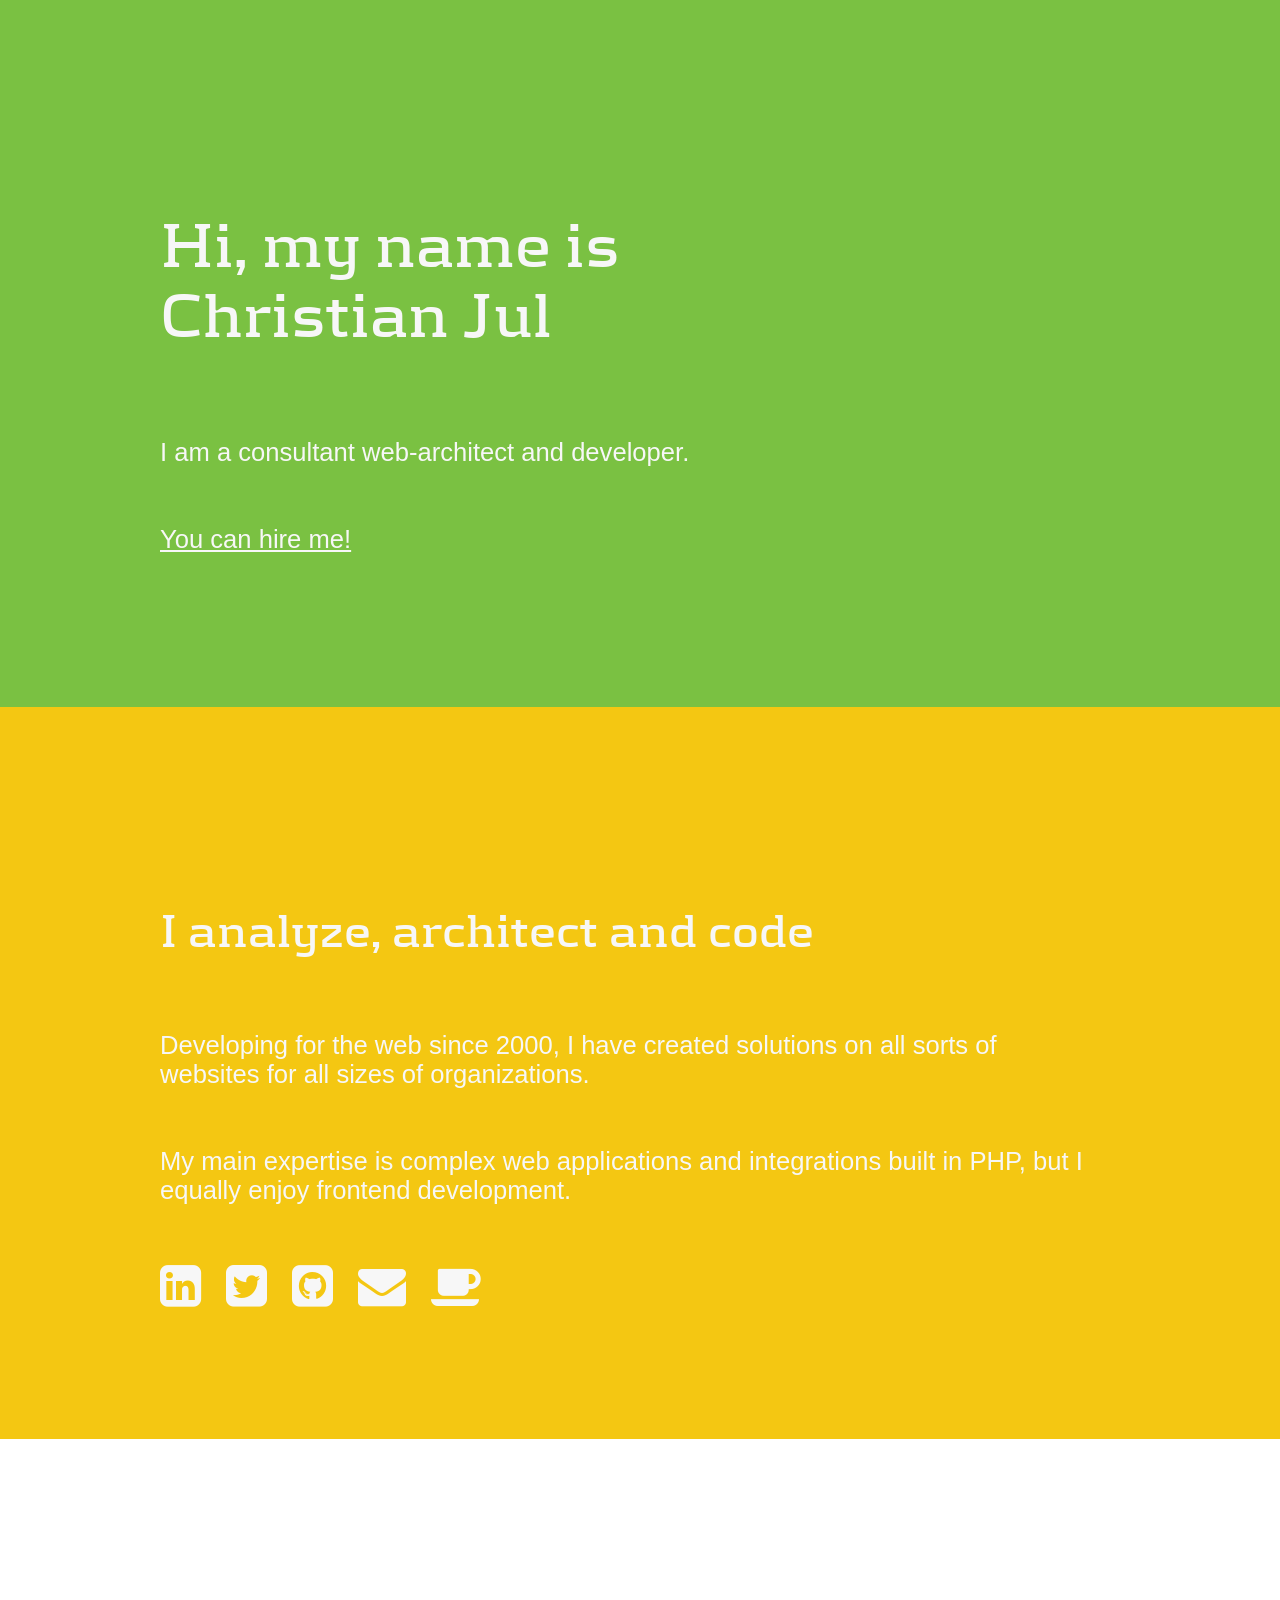
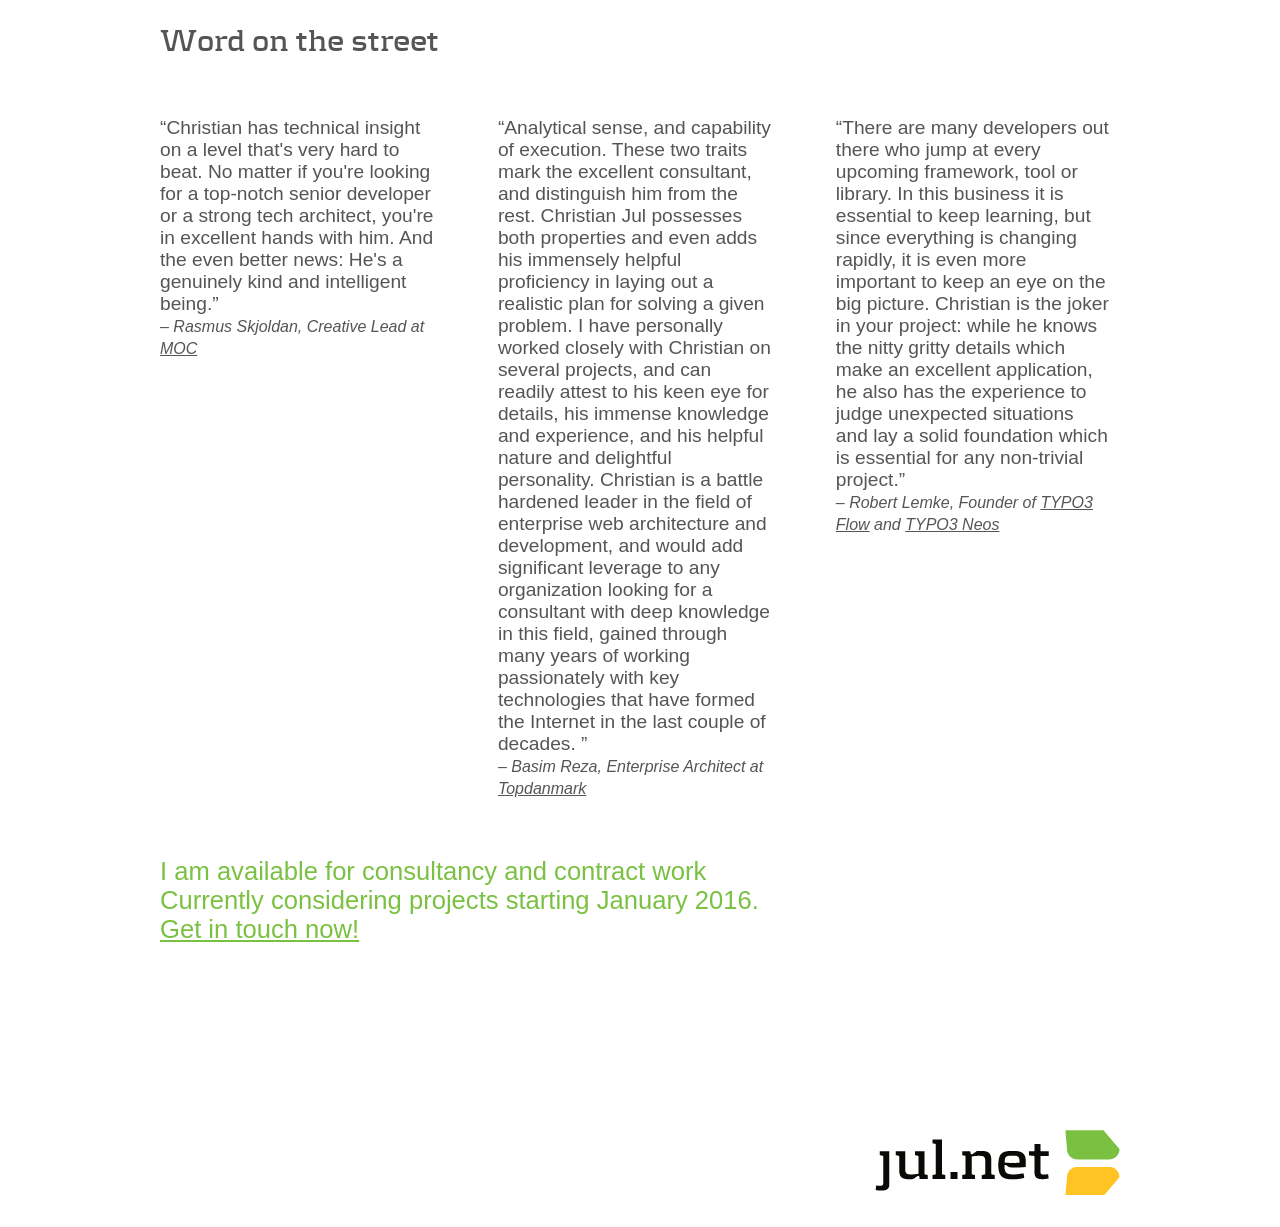
==== index.html @ 6432494c "Change availability date" ====
<!DOCTYPE html>
<html>

    <head>
        <meta charset="utf-8">
        <meta http-equiv="X-UA-Compatible" content="IE=edge,chrome=1">
        <title>Christian Jul – Consultant Web Architect and Developer</title>
        <meta name="description" content="…">
        <meta name="viewport" content="width=device-width, initial-scale=1.0 user-scalable=1">
        <link href="//maxcdn.bootstrapcdn.com/font-awesome/4.1.0/css/font-awesome.min.css" rel="stylesheet">
        <link rel="stylesheet" href="main.css">
        <meta property="og:type" content="website" />
        <meta property="og:title" content="jul.net" />
        <meta property="og:description" content="Christian Jul – Consultant Web Architect and Developer" />
        <meta property="og:image" content="http://jul.net/julnet_logo_square.png" />
        <meta property="og:url" content="http://jul.net/" />
    </head>
    <body>
<section class="intro">
    <h1>Hi, my name is<br />Christian Jul</h1>
    <p>I am a consultant web-architect and developer.</p>
        <p><a href="mailto:christian@jul.net?subject=Let's%20work%20together">You can hire me!</a></p>
        </section>
        <section class="description">
            <h2>I analyze, architect and code</h2>
            <p>Developing for the web since 2000, I have created solutions on all sorts of websites for all sizes of organizations.</p>
            <p>My main expertise is complex web applications and integrations built in PHP, but I equally enjoy frontend development.</p>
            <div>
                <a href="https://www.linkedin.com/in/christianjul"><i class="fa fa-linkedin-square fa-2x"></i></a>
                <a href="https://twitter.com/christianjul"><i class="fa fa-twitter-square fa-2x"></i></a>
                <a href="https://github.com/christianjul"><i class="fa fa-github-square fa-2x"></i></a>
                <a href="mailto:christian@jul.net"><i class="fa fa-envelope fa-2x"></i></a>
                <a href="mailto:christian@jul.net?subject=Let's%20have%20a%20cup%20of%20coffee"><i class="fa fa-coffee fa-2x"></i></a>
            </div>
        </section>
        <section class="endorsements">
            <h2>Word on the street</h2>
            <blockquote>“Christian has technical insight on a level that's very hard to beat. No matter if you're looking for a top-notch senior developer or a strong tech architect, you're in excellent hands with him. And the even better news: He's a genuinely kind and intelligent being.”<br />
            <small>Rasmus Skjoldan, Creative Lead at <a href="http://moc.net">MOC</a></small></blockquote>
            <blockquote>“Analytical sense, and capability of execution. These two traits mark the excellent consultant, and distinguish him from the rest. Christian Jul possesses both properties and even adds his immensely helpful proficiency in laying out a realistic plan for solving a given problem. I have personally worked closely with Christian on several projects, and can readily attest to his keen eye for details, his immense knowledge and experience, and his helpful nature and delightful personality. Christian is a battle hardened leader in the field of enterprise web architecture and development, and would add significant leverage to any organization looking for a consultant with deep knowledge in this field, gained through many years of working passionately with key technologies that have formed the Internet in the last couple of decades. ”<br />
            <small>Basim Reza, Enterprise Architect at <a href="http://topdanmark.dk">Topdanmark</a></small></blockquote>
            <blockquote>“There are many developers out there who jump at every upcoming framework, tool or library. In this business it is essential to keep learning, but since everything is changing rapidly, it is even more important to keep an eye on the big picture. Christian is the joker in your project: while he knows the nitty gritty details which make an excellent application, he also has the experience to judge unexpected situations and lay a solid foundation which is essential for any non-trivial project.”<br />
            <small>Robert Lemke, Founder of <a href="http://flow.typo3.org">TYPO3 Flow</a> and <a href="http://neos.typo3.org">TYPO3 Neos</a></small></blockquote>
                                        <div class="clearfix"></div>
            <p>I am available for consultancy and contract work<br />
                Currently considering projects starting January 2016.<br />
                <a href="mailto:christian@jul.net?subject=Let's%20work%20together">Get in touch now!</a></p>
        </section>
        <footer>
            <a href="//jul.net"><img src="julnet_logo.png"></a>
        </footer>
    </body>
</html>
---- main.css ----
/* Generated by Font Squirrel (http://www.fontsquirrel.com) on September 30, 2012 05:35:18 PM America/New_York */
@font-face {
    font-family: 'KontrapunktBold';
    src: url('Kontrapunkt-Bold-webfont.eot');
    src: url('Kontrapunkt-Bold-webfont.eot?#iefix') format('embedded-opentype'),
         url('Kontrapunkt-Bold-webfont.woff') format('woff'),
         url('Kontrapunkt-Bold-webfont.ttf') format('truetype'),
         url('Kontrapunkt-Bold-webfont.svg#KontrapunktBold') format('svg');
    font-weight: normal;
    font-style: normal;

}

*, :before, :after {
    box-sizing: border-box;
}

body, html {
    height: 100%;
    font-size: 40%;
}

p {
    font-size: 2.5rem;
}

blockquote {
    font-size: 1.8rem;
}

@media (min-width: 425px) {
    body, html {
        font-size: 60%;
    }
    p {
        font-size: 1.6rem;
    }

    blockquote {
        font-size: 1.2rem;
    }

}

@media (min-width: 555px) {
    body, html {
        font-size: 80%;
    }
}

@media (min-width: 690px) {
    body, html {
        font-size: 100%;
    }
}

body {
    padding: 0;
    margin: 0;
    color: #f7f7f7;
    font-family: "Lucida Grande","Lucida Sans","Helvetica Neue",Helvetica,Arial,sans-serif;
    font-size: 2rem;
}

a {
    color: currentColor;
}

h1,h2,h3,h4,h5,h6 {
    font-family: 'KontrapunktBold', Arial;
}
section {
    width: 100%;
    min-height: 62.5%;
    padding: 10%;
}

section > * {
    padding: 2rem 2rem 0 2rem;
    max-width: 62.5rem;
}

h1 {
    font-size: 4rem;
}

h1 > small {
    font-size: 2.5rem;
}


.clearfix:before,
.clearfix:after {
  content: ".";
  display: block;
  height: 0;
  overflow: hidden;
}
.clearfix:after {
    clear: both;
}
.clearfix {
    zoom: 1; /* IE < 8 */
}

.fa {
    margin-right: 1rem;
}

.intro {
    background: #7ac142;
}

.fa-2x {
    font-size: 3rem;
}

.description {
    background: #f4c712;
}


.endorsements {
    font-size: 1.3rem;
    color: #555;
}

blockquote {
    margin: 0;
}

@media (min-width: 1165px) {
    blockquote {
        width: 33%;
        float:left; 
    }
}

blockquote small {
    font-style: italic;
}

blockquote small::before {
    content: "– "
}

.endorsements p {
    color: #7ac142;
}

footer img {
    position: absolute;
    right: 10%;
    padding: 2rem;
    max-width: 40%;
}
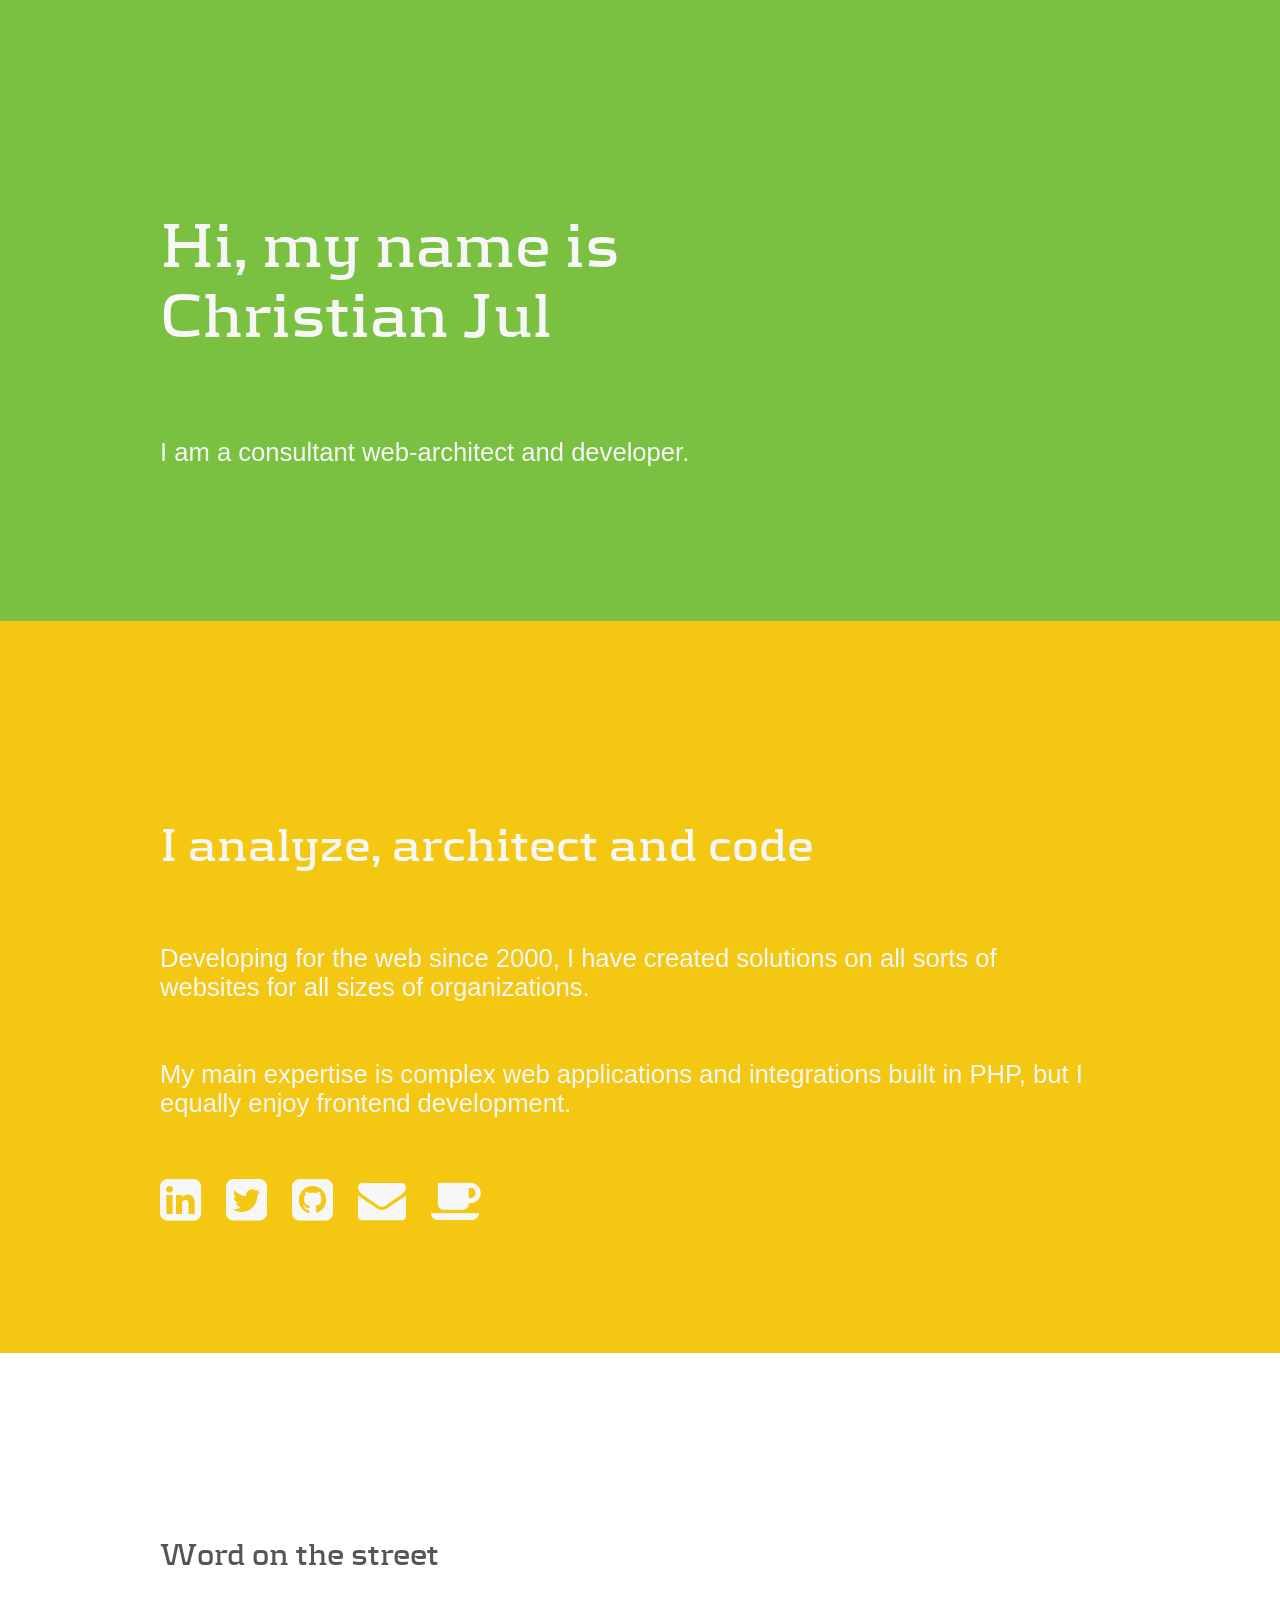
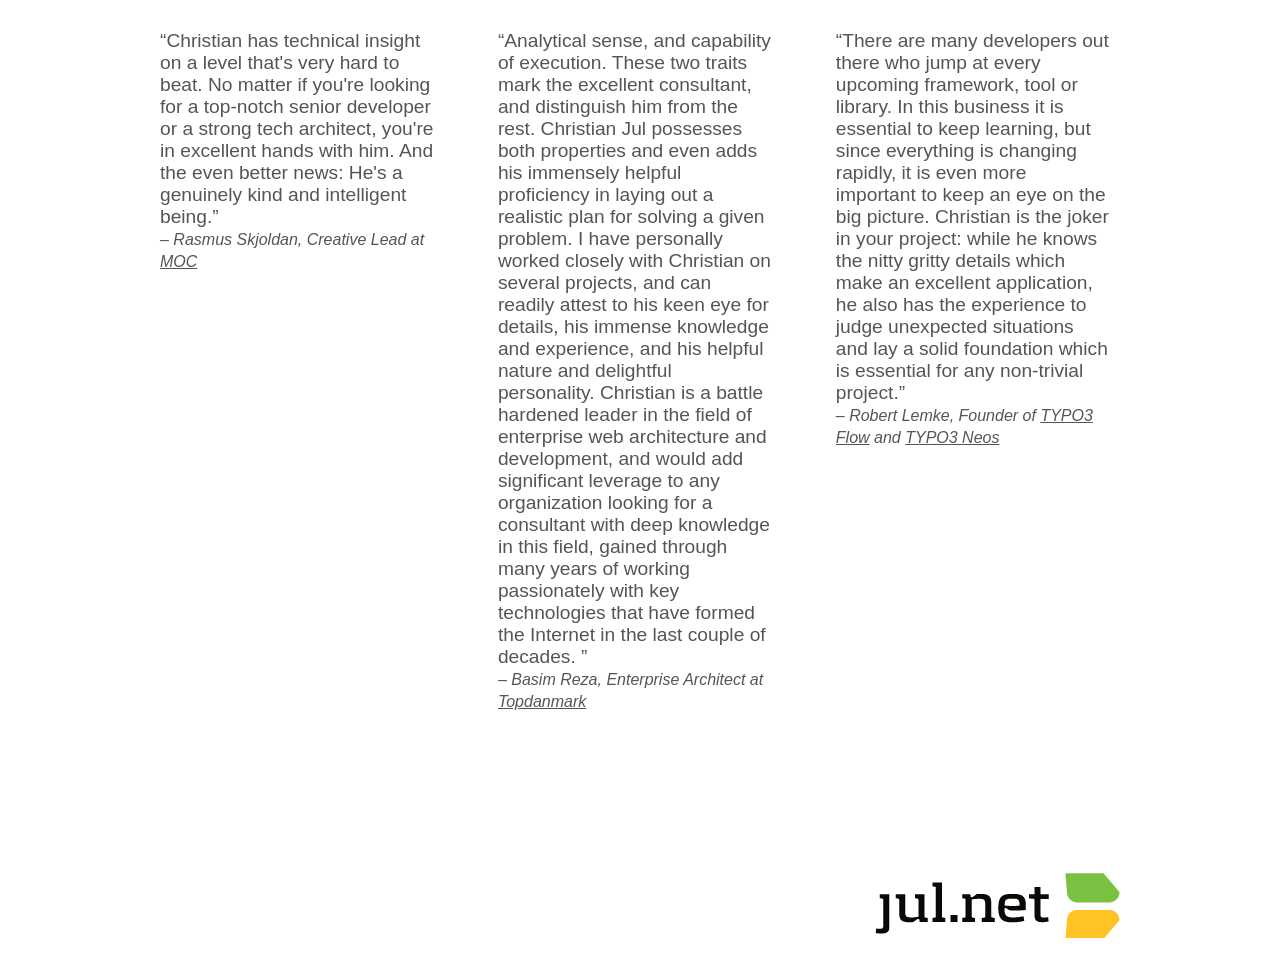
==== commit 91398eca: "Remove 'You can hire me' and availability info" ====
--- a/index.html
+++ b/index.html
@@ -19,7 +19,6 @@
 <section class="intro">
     <h1>Hi, my name is<br />Christian Jul</h1>
     <p>I am a consultant web-architect and developer.</p>
-        <p><a href="mailto:christian@jul.net?subject=Let's%20work%20together">You can hire me!</a></p>
         </section>
         <section class="description">
             <h2>I analyze, architect and code</h2>
@@ -42,9 +41,6 @@
             <blockquote>“There are many developers out there who jump at every upcoming framework, tool or library. In this business it is essential to keep learning, but since everything is changing rapidly, it is even more important to keep an eye on the big picture. Christian is the joker in your project: while he knows the nitty gritty details which make an excellent application, he also has the experience to judge unexpected situations and lay a solid foundation which is essential for any non-trivial project.”<br />
             <small>Robert Lemke, Founder of <a href="http://flow.typo3.org">TYPO3 Flow</a> and <a href="http://neos.typo3.org">TYPO3 Neos</a></small></blockquote>
                                         <div class="clearfix"></div>
-            <p>I am available for consultancy and contract work<br />
-                Currently considering projects starting January 2016.<br />
-                <a href="mailto:christian@jul.net?subject=Let's%20work%20together">Get in touch now!</a></p>
         </section>
         <footer>
             <a href="//jul.net"><img src="julnet_logo.png"></a>
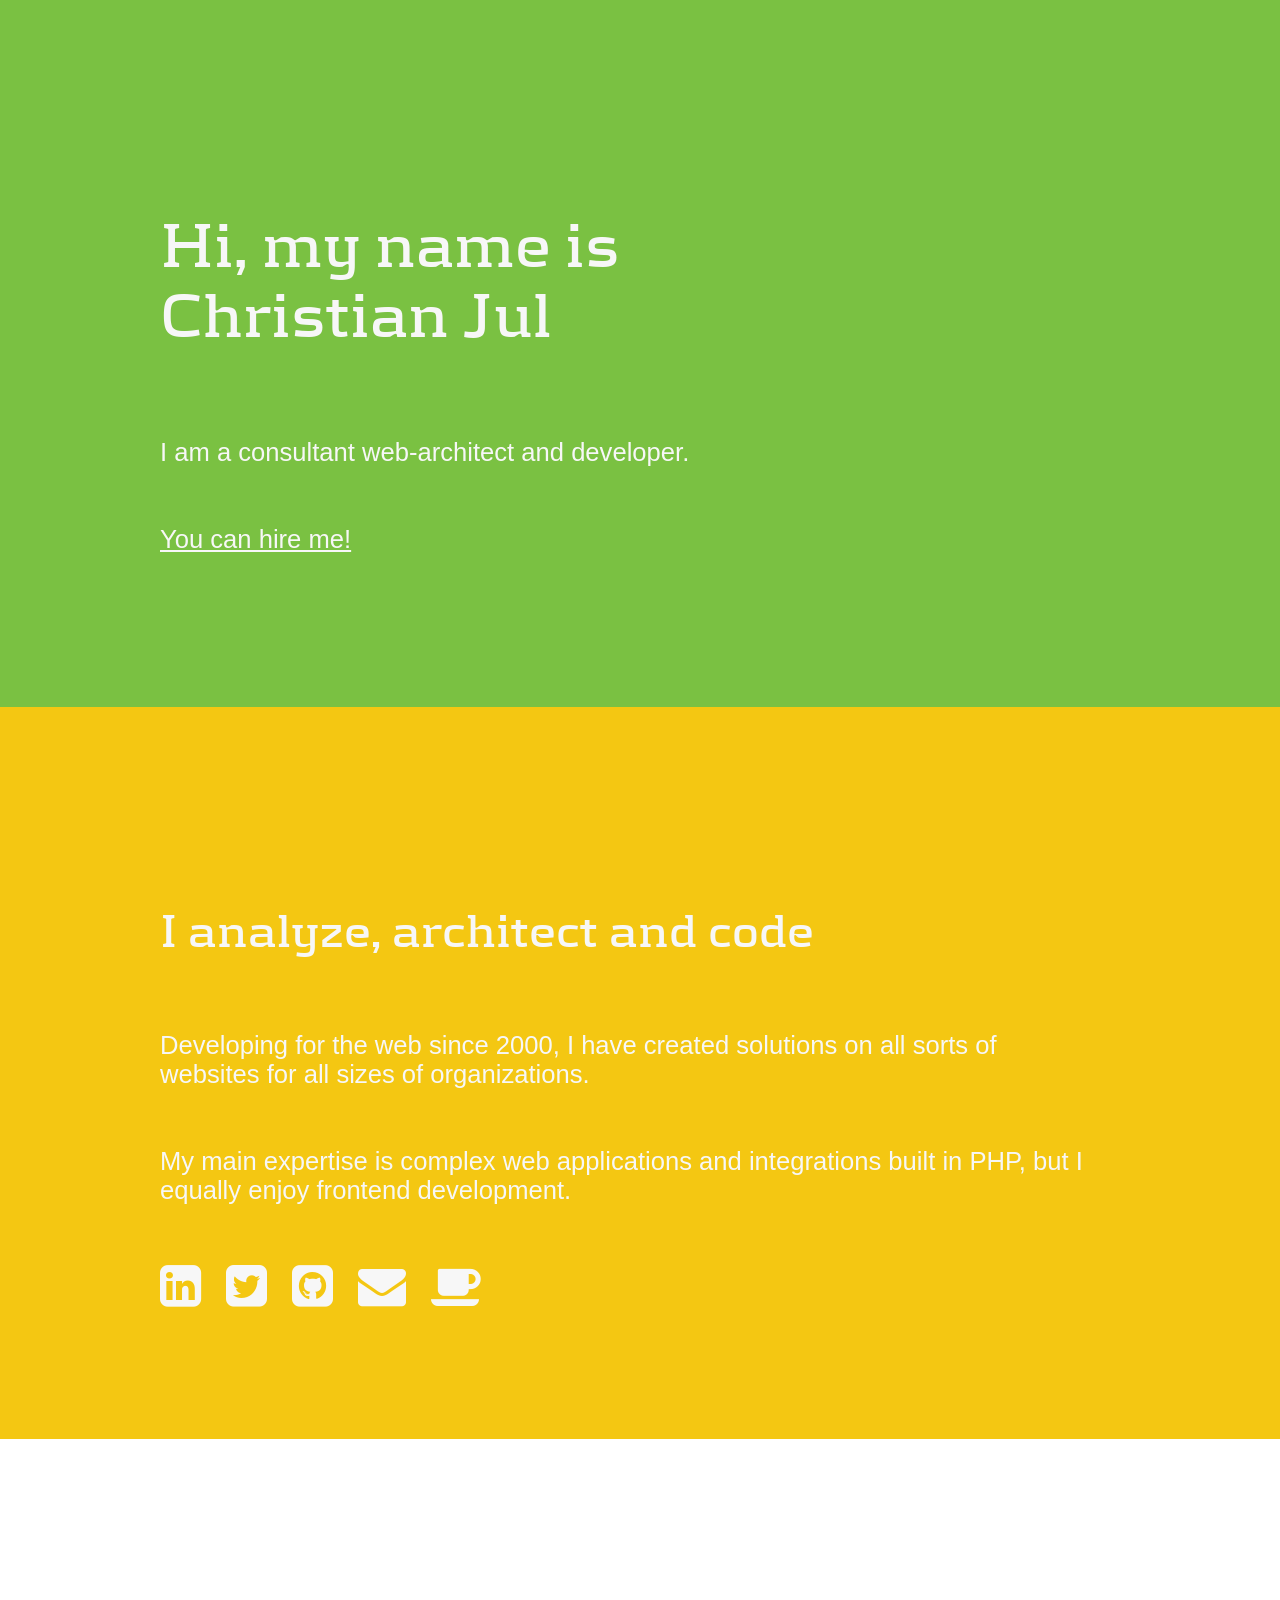
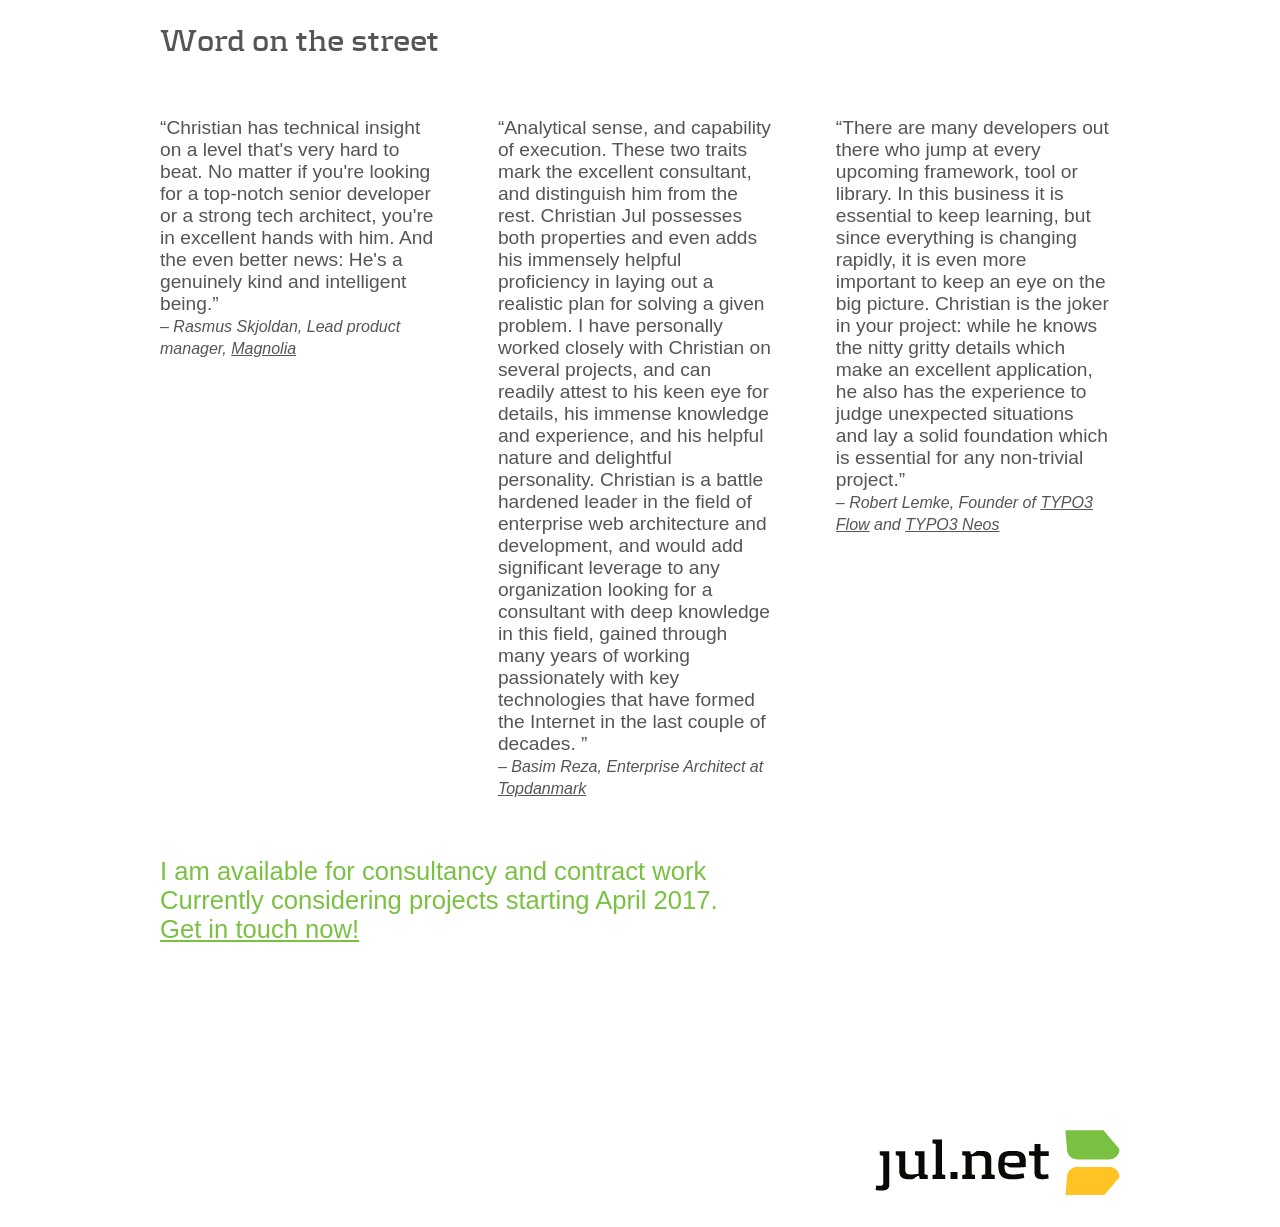
==== commit 1dc6adf5: "Update index.html" ====
--- a/index.html
+++ b/index.html
@@ -19,6 +19,7 @@
 <section class="intro">
     <h1>Hi, my name is<br />Christian Jul</h1>
     <p>I am a consultant web-architect and developer.</p>
+    <p><a href="mailto:christian@jul.net?subject=Let's%20work%20together">You can hire me!</a></p>
         </section>
         <section class="description">
             <h2>I analyze, architect and code</h2>
@@ -35,12 +36,15 @@
         <section class="endorsements">
             <h2>Word on the street</h2>
             <blockquote>“Christian has technical insight on a level that's very hard to beat. No matter if you're looking for a top-notch senior developer or a strong tech architect, you're in excellent hands with him. And the even better news: He's a genuinely kind and intelligent being.”<br />
-            <small>Rasmus Skjoldan, Creative Lead at <a href="http://moc.net">MOC</a></small></blockquote>
+            <small>Rasmus Skjoldan, Lead product manager, <a href="https://www.magnolia-cms.com/">Magnolia</a></small></blockquote>
             <blockquote>“Analytical sense, and capability of execution. These two traits mark the excellent consultant, and distinguish him from the rest. Christian Jul possesses both properties and even adds his immensely helpful proficiency in laying out a realistic plan for solving a given problem. I have personally worked closely with Christian on several projects, and can readily attest to his keen eye for details, his immense knowledge and experience, and his helpful nature and delightful personality. Christian is a battle hardened leader in the field of enterprise web architecture and development, and would add significant leverage to any organization looking for a consultant with deep knowledge in this field, gained through many years of working passionately with key technologies that have formed the Internet in the last couple of decades. ”<br />
             <small>Basim Reza, Enterprise Architect at <a href="http://topdanmark.dk">Topdanmark</a></small></blockquote>
             <blockquote>“There are many developers out there who jump at every upcoming framework, tool or library. In this business it is essential to keep learning, but since everything is changing rapidly, it is even more important to keep an eye on the big picture. Christian is the joker in your project: while he knows the nitty gritty details which make an excellent application, he also has the experience to judge unexpected situations and lay a solid foundation which is essential for any non-trivial project.”<br />
             <small>Robert Lemke, Founder of <a href="http://flow.typo3.org">TYPO3 Flow</a> and <a href="http://neos.typo3.org">TYPO3 Neos</a></small></blockquote>
                                         <div class="clearfix"></div>
+             <p>I am available for consultancy and contract work<br />
+                Currently considering projects starting April 2017.<br />
+                <a href="mailto:christian@jul.net?subject=Let's%20work%20together">Get in touch now!</a></p>
         </section>
         <footer>
             <a href="//jul.net"><img src="julnet_logo.png"></a>
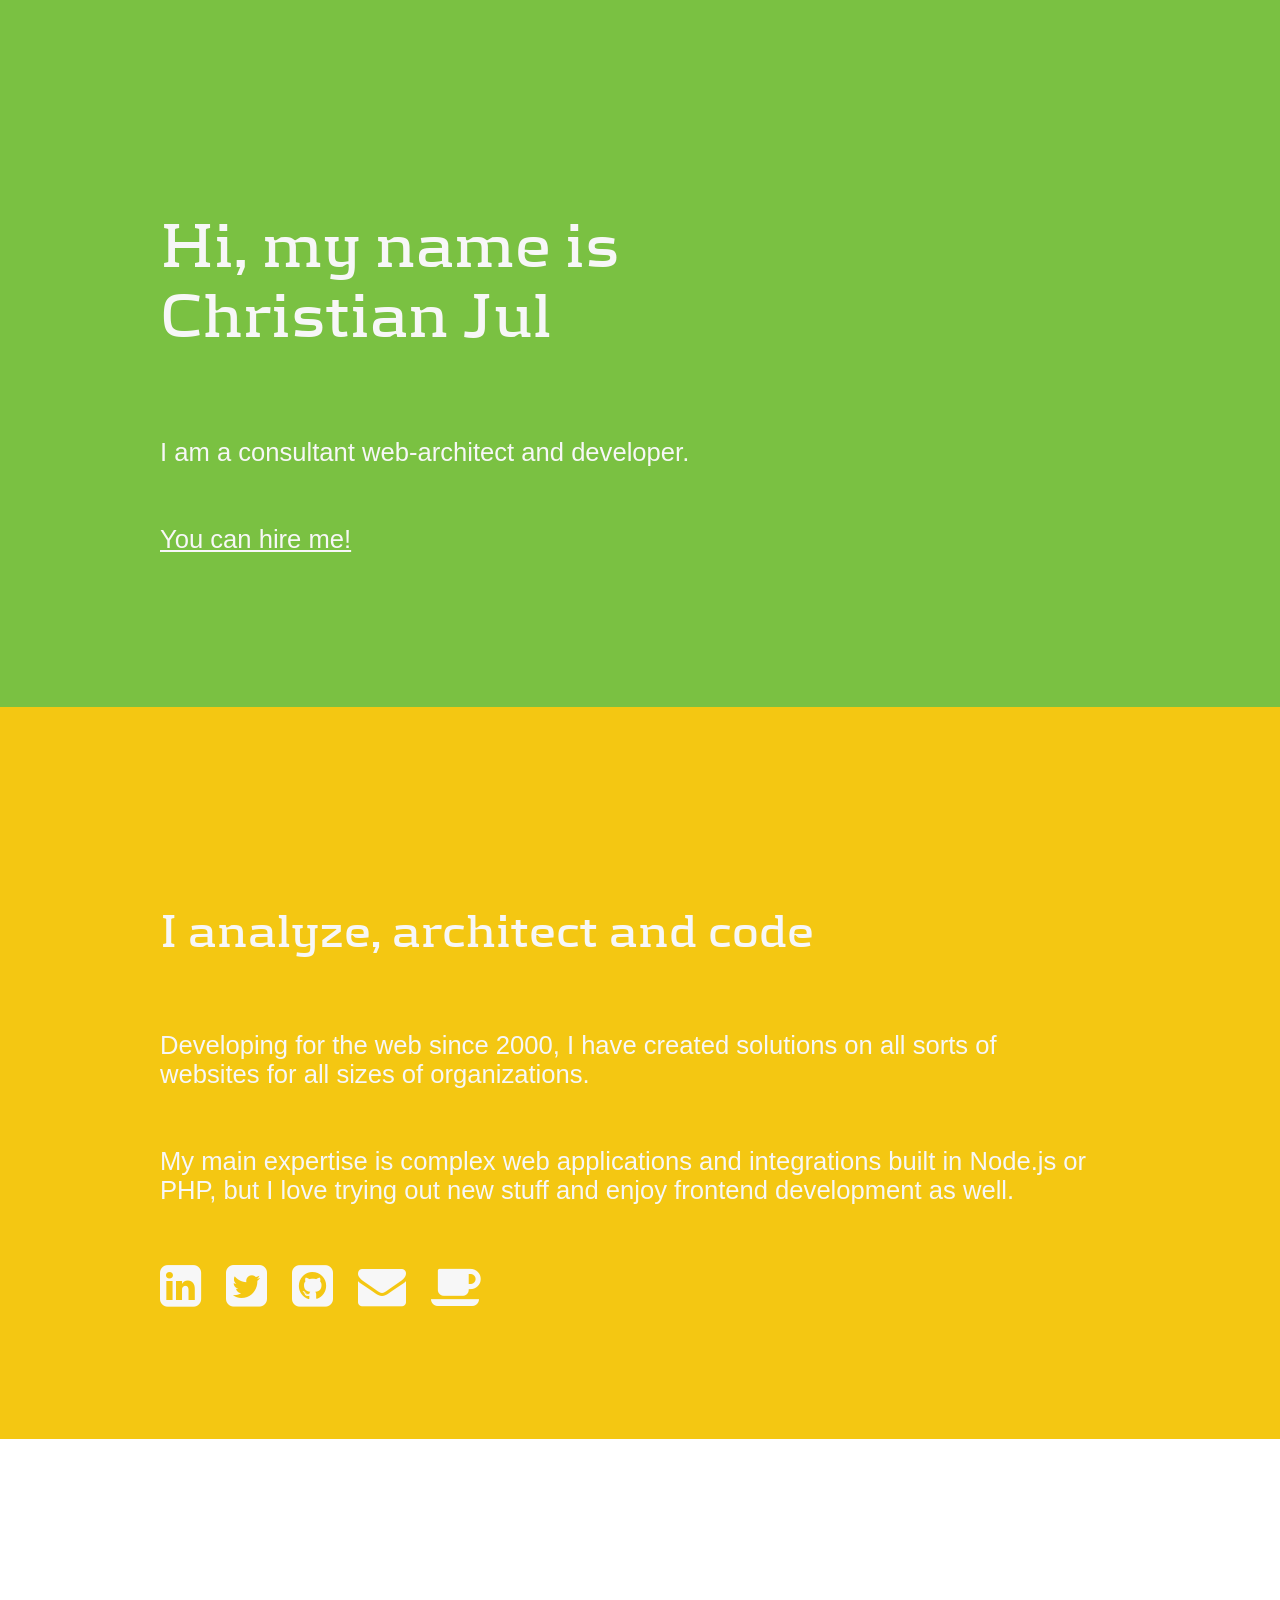
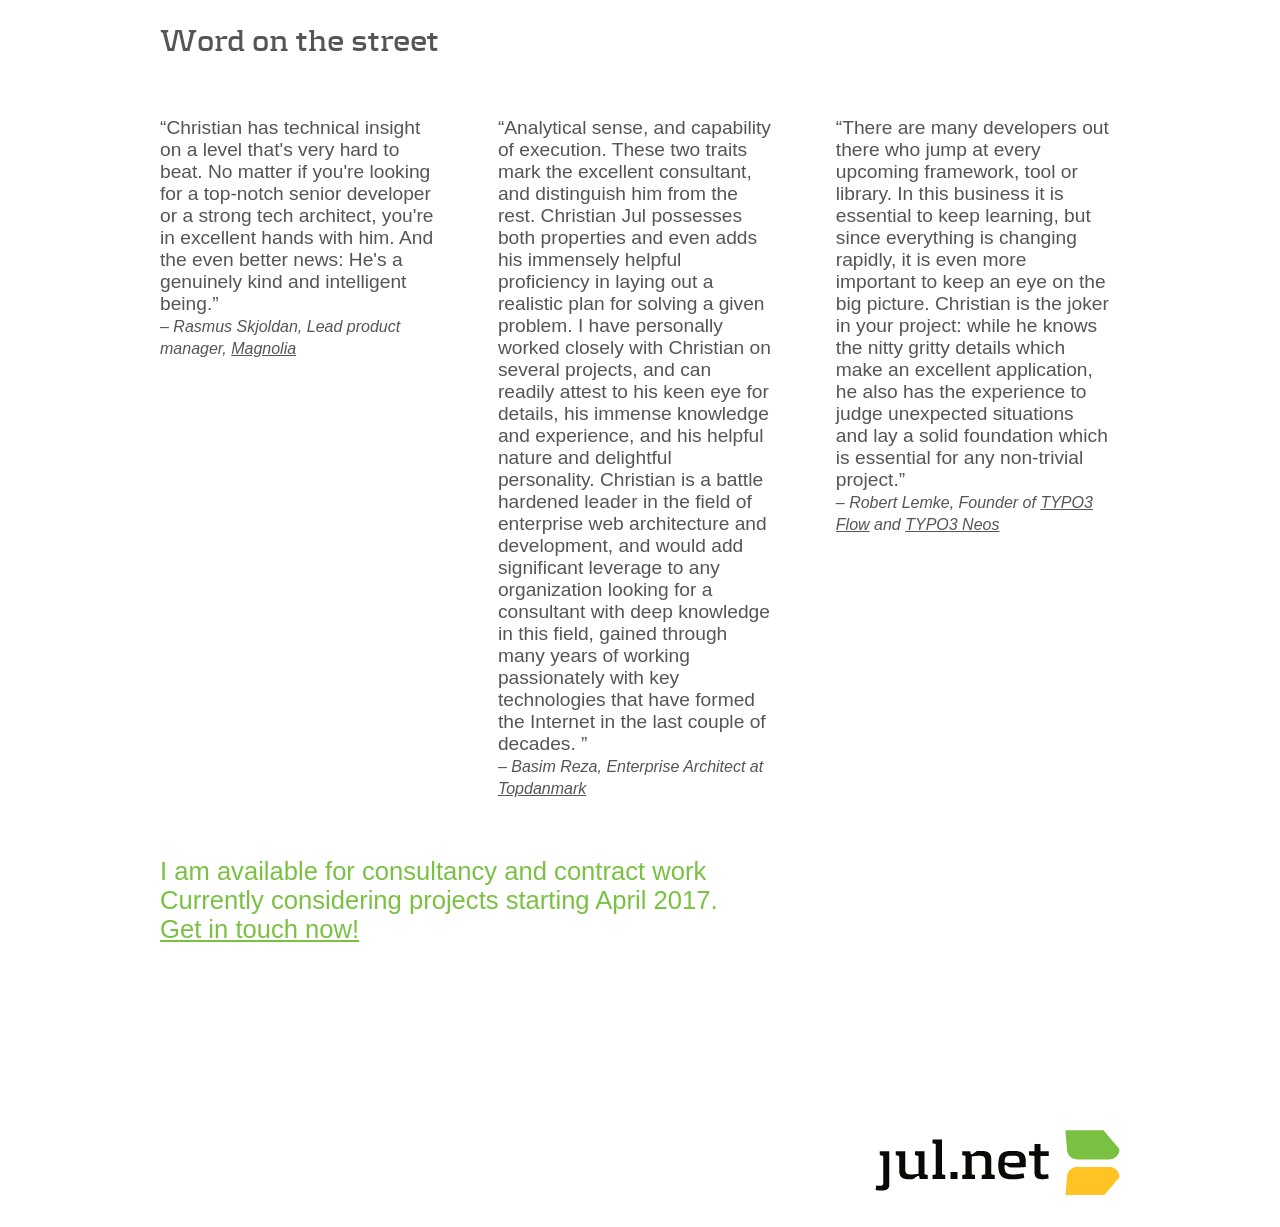
==== commit 634a3ef9: "Update index.html" ====
--- a/index.html
+++ b/index.html
@@ -24,7 +24,7 @@
         <section class="description">
             <h2>I analyze, architect and code</h2>
             <p>Developing for the web since 2000, I have created solutions on all sorts of websites for all sizes of organizations.</p>
-            <p>My main expertise is complex web applications and integrations built in PHP, but I equally enjoy frontend development.</p>
+            <p>My main expertise is complex web applications and integrations built in Node.js or PHP, but I love trying out new stuff and enjoy frontend development as well.</p>
             <div>
                 <a href="https://www.linkedin.com/in/christianjul"><i class="fa fa-linkedin-square fa-2x"></i></a>
                 <a href="https://twitter.com/christianjul"><i class="fa fa-twitter-square fa-2x"></i></a>
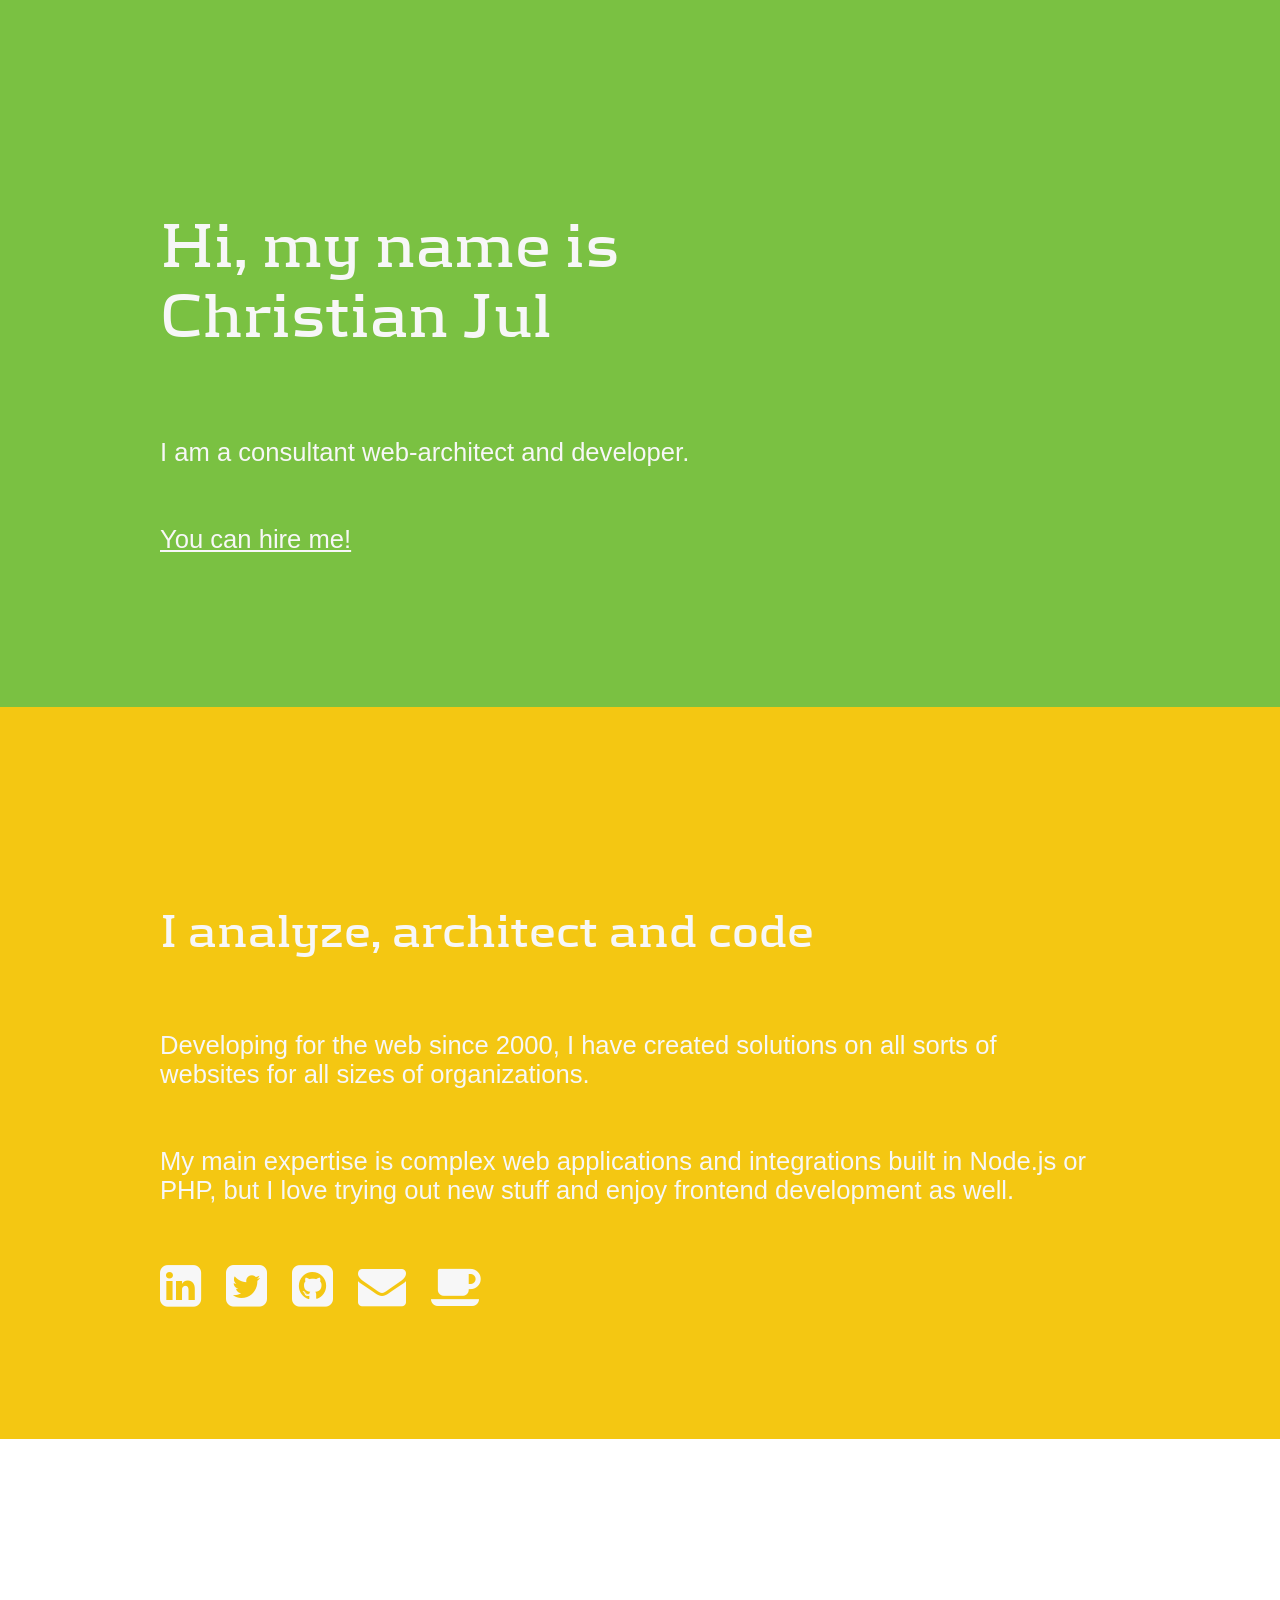
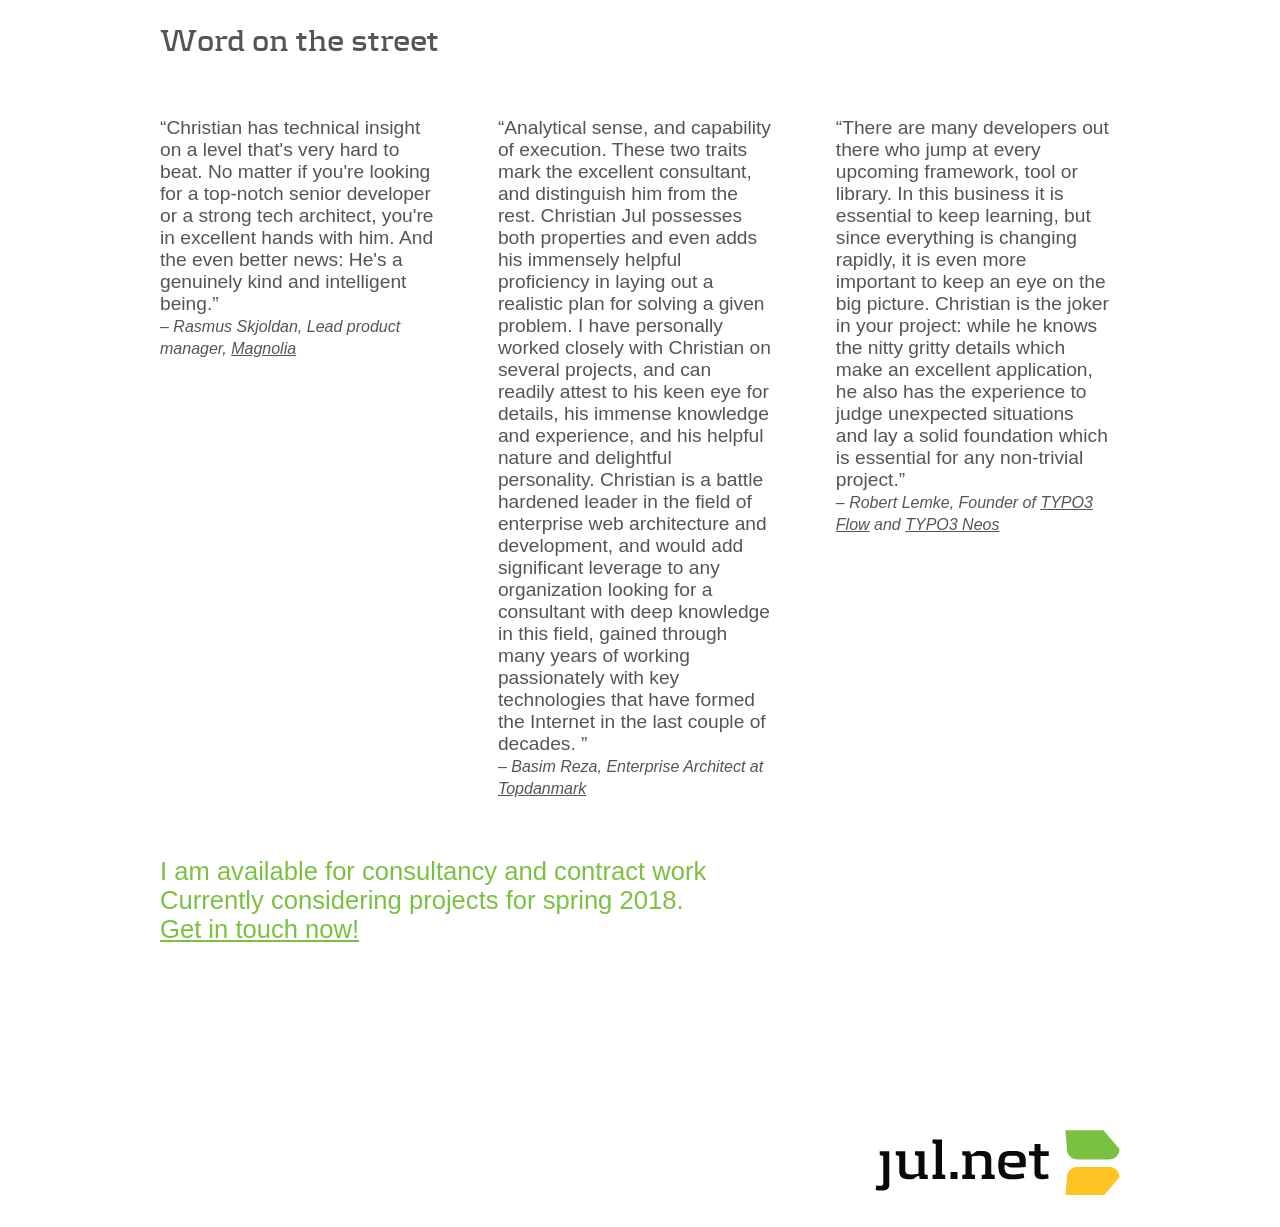
==== commit 9914eedc: "Update availability" ====
--- a/index.html
+++ b/index.html
@@ -43,7 +43,7 @@
             <small>Robert Lemke, Founder of <a href="http://flow.typo3.org">TYPO3 Flow</a> and <a href="http://neos.typo3.org">TYPO3 Neos</a></small></blockquote>
                                         <div class="clearfix"></div>
              <p>I am available for consultancy and contract work<br />
-                Currently considering projects starting April 2017.<br />
+                Currently considering projects for spring 2018.<br />
                 <a href="mailto:christian@jul.net?subject=Let's%20work%20together">Get in touch now!</a></p>
         </section>
         <footer>
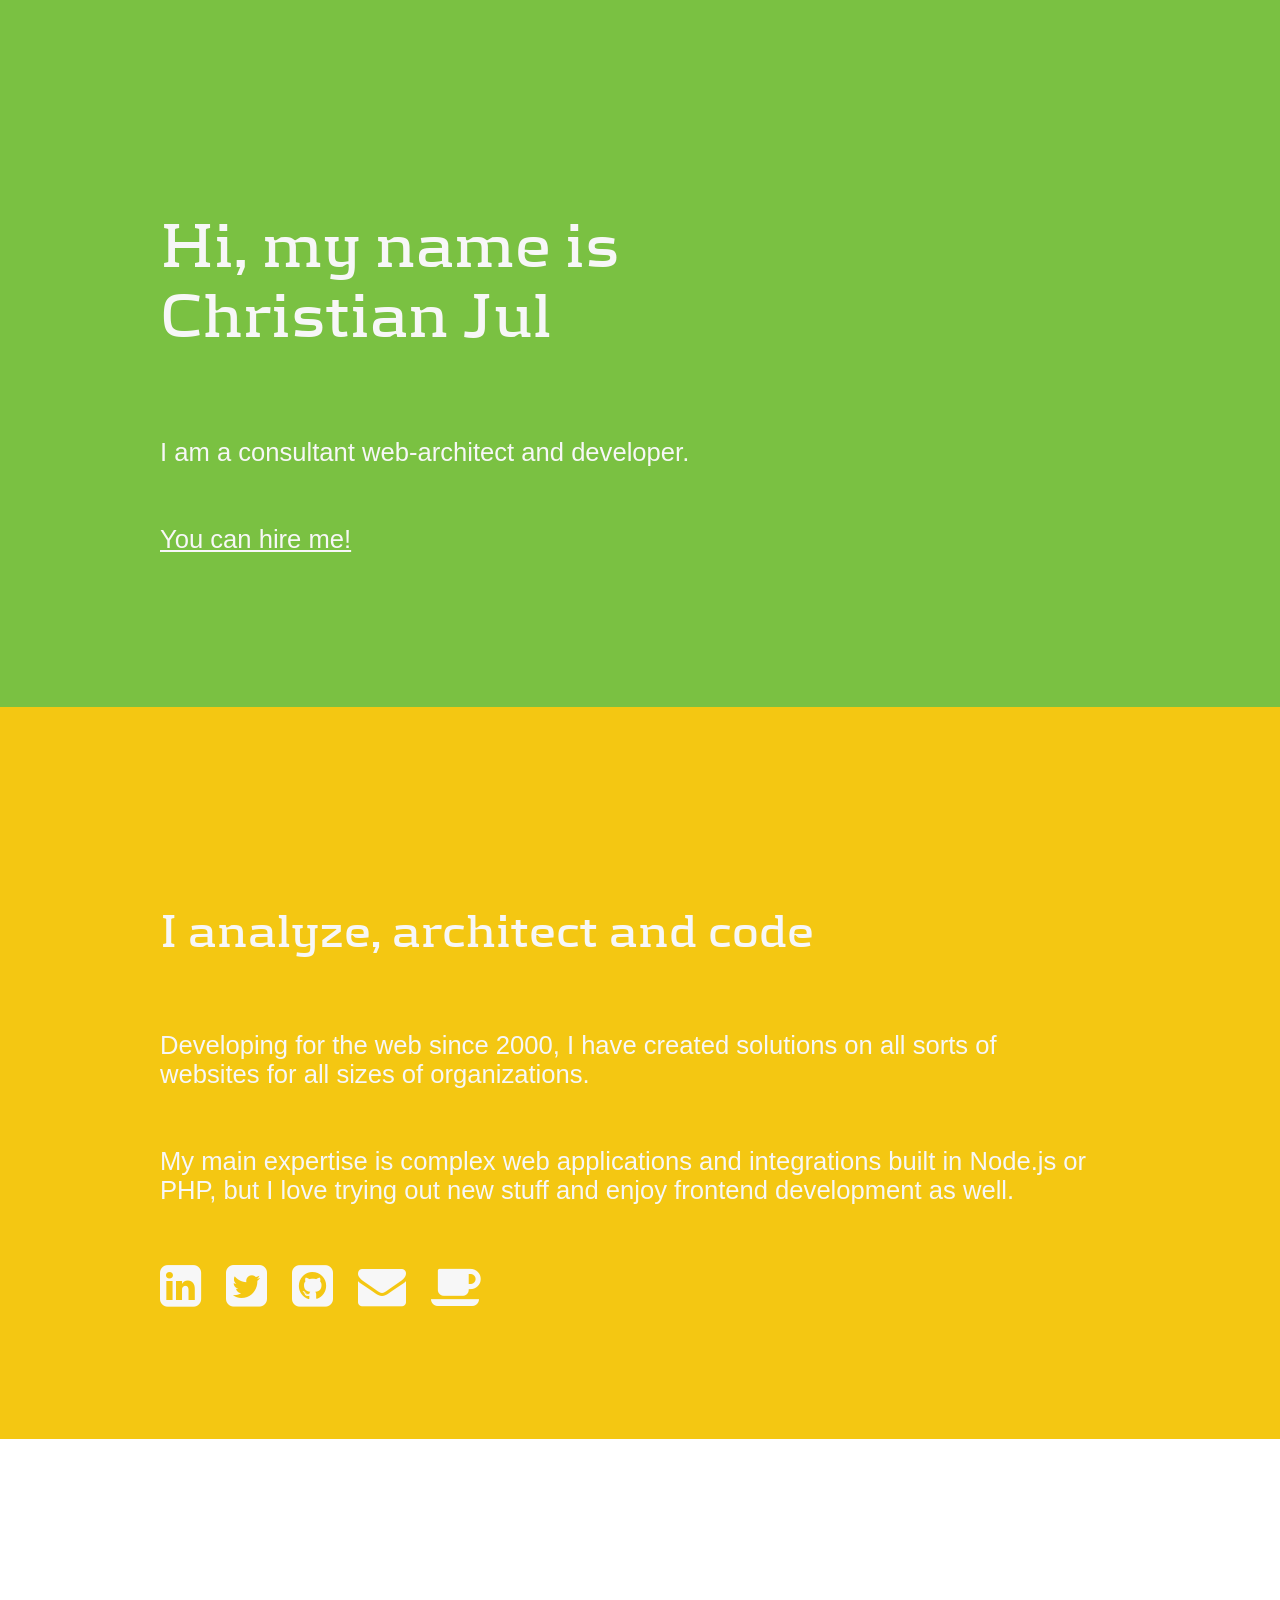
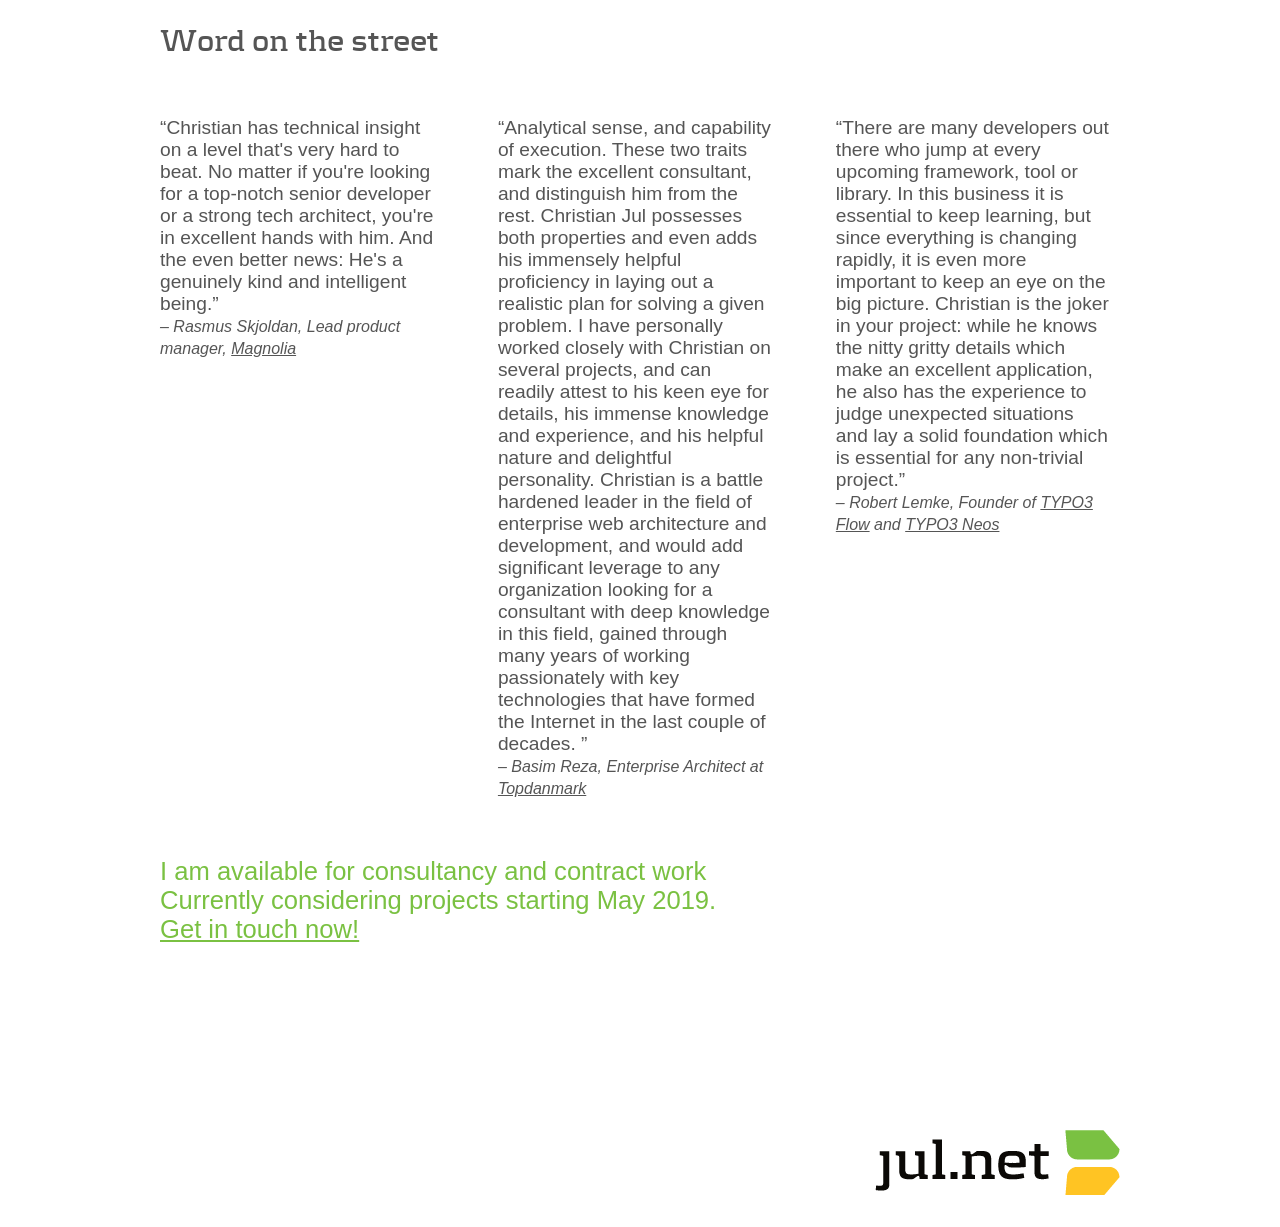
==== commit 89fd0458: "Update availability" ====
--- a/index.html
+++ b/index.html
@@ -43,7 +43,7 @@
             <small>Robert Lemke, Founder of <a href="http://flow.typo3.org">TYPO3 Flow</a> and <a href="http://neos.typo3.org">TYPO3 Neos</a></small></blockquote>
                                         <div class="clearfix"></div>
              <p>I am available for consultancy and contract work<br />
-                Currently considering projects for spring 2018.<br />
+                Currently considering projects starting May 2019.<br />
                 <a href="mailto:christian@jul.net?subject=Let's%20work%20together">Get in touch now!</a></p>
         </section>
         <footer>
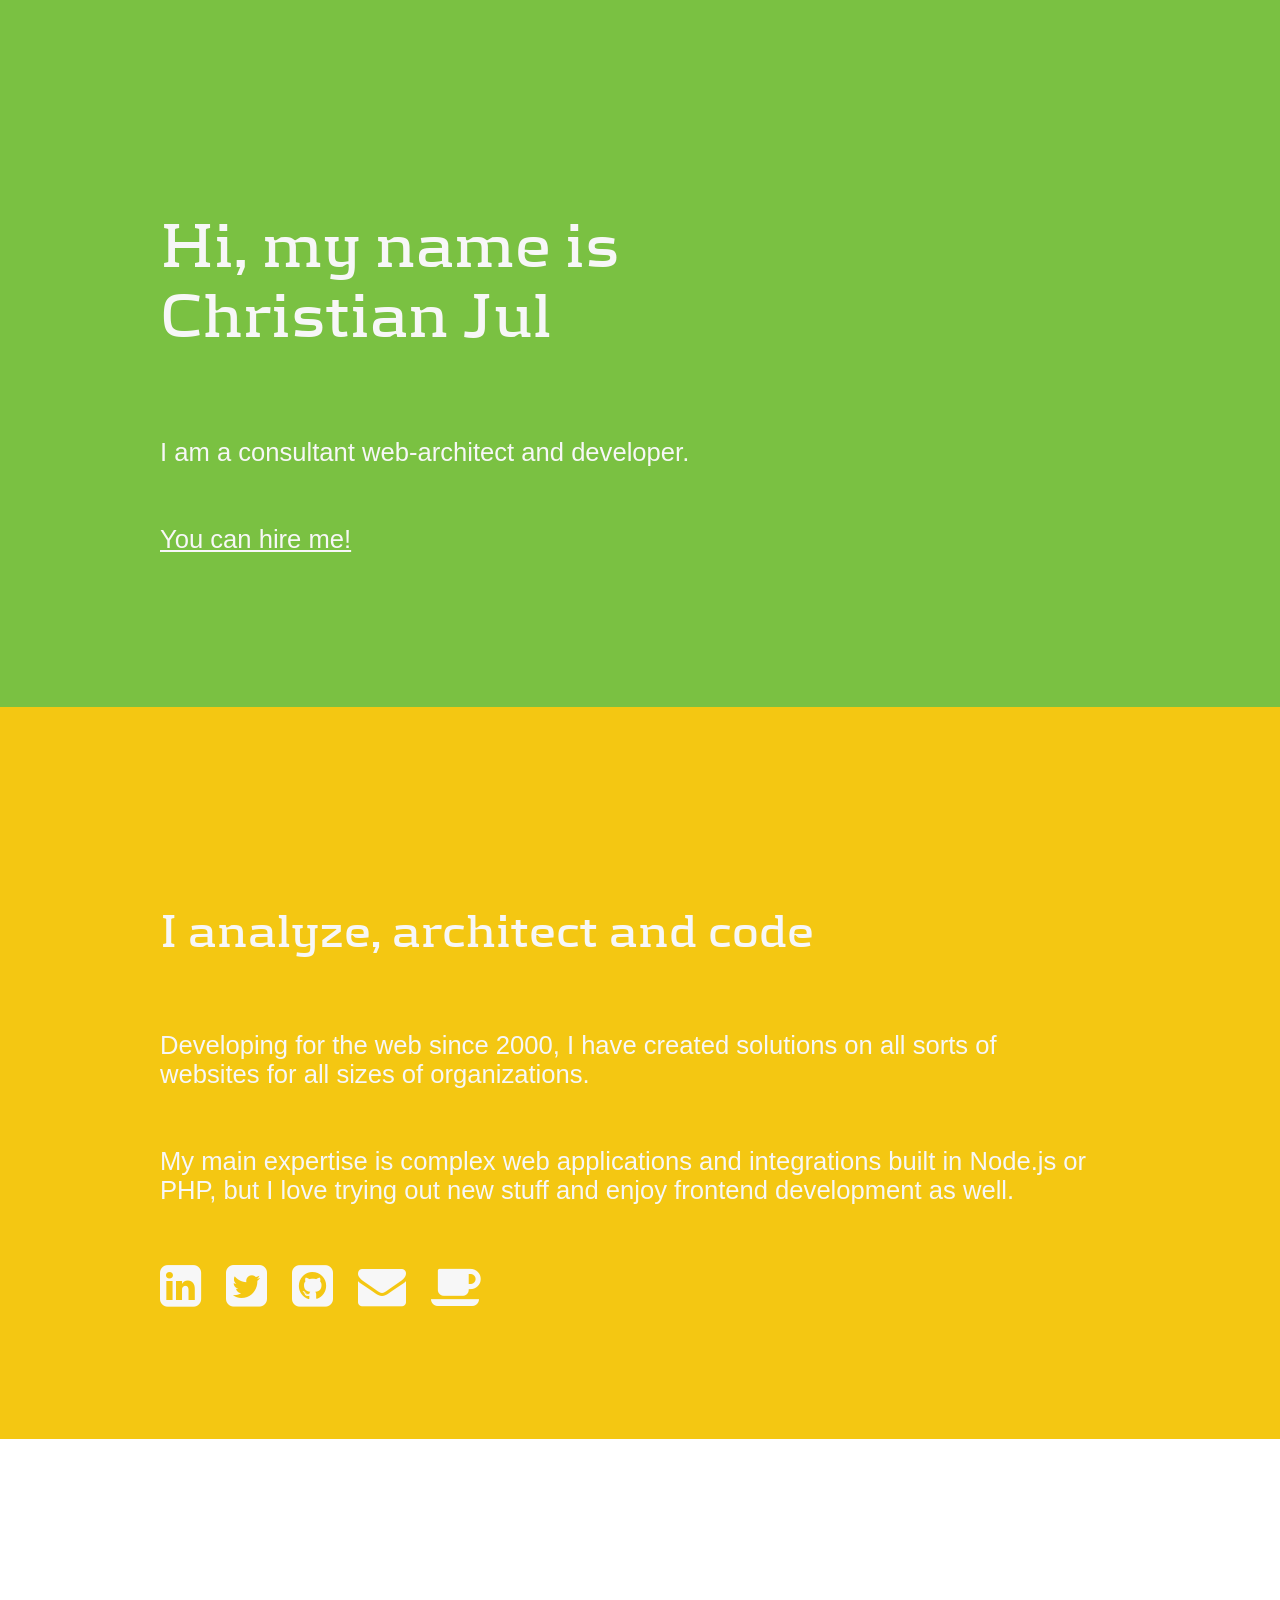
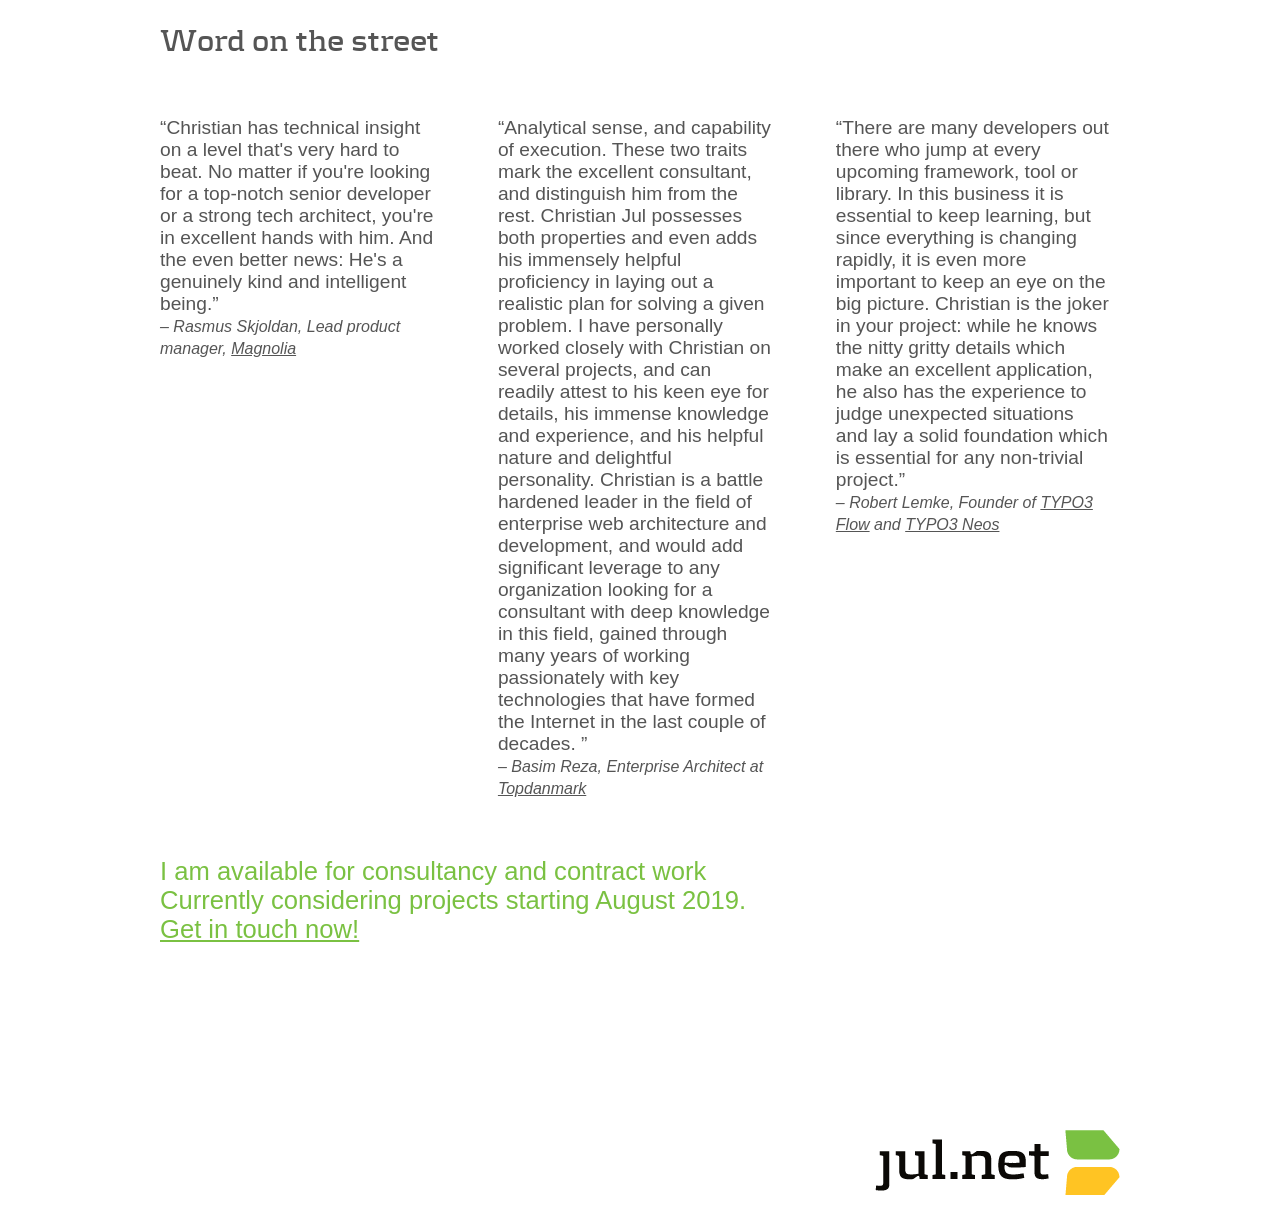
==== commit b7b73dcf: "Update availability" ====
--- a/index.html
+++ b/index.html
@@ -43,7 +43,7 @@
             <small>Robert Lemke, Founder of <a href="http://flow.typo3.org">TYPO3 Flow</a> and <a href="http://neos.typo3.org">TYPO3 Neos</a></small></blockquote>
                                         <div class="clearfix"></div>
              <p>I am available for consultancy and contract work<br />
-                Currently considering projects starting May 2019.<br />
+                Currently considering projects starting August 2019.<br />
                 <a href="mailto:christian@jul.net?subject=Let's%20work%20together">Get in touch now!</a></p>
         </section>
         <footer>
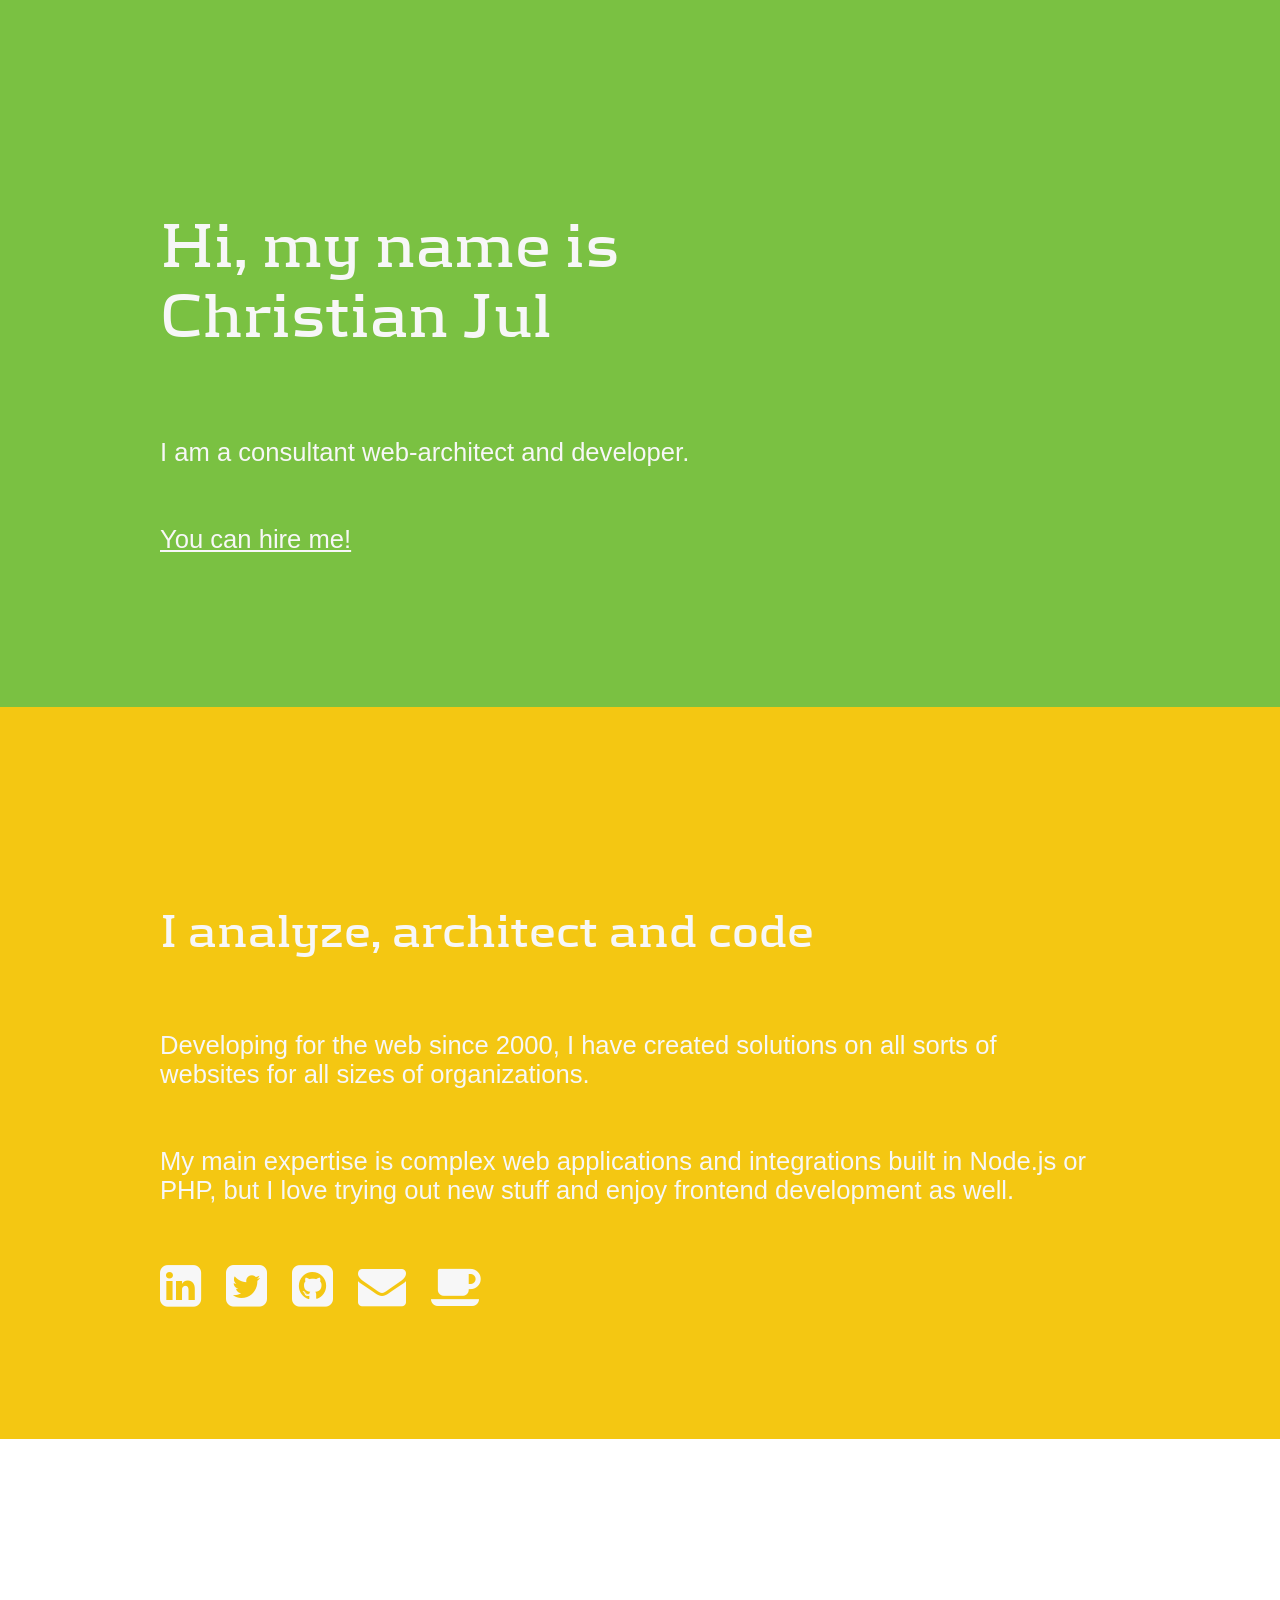
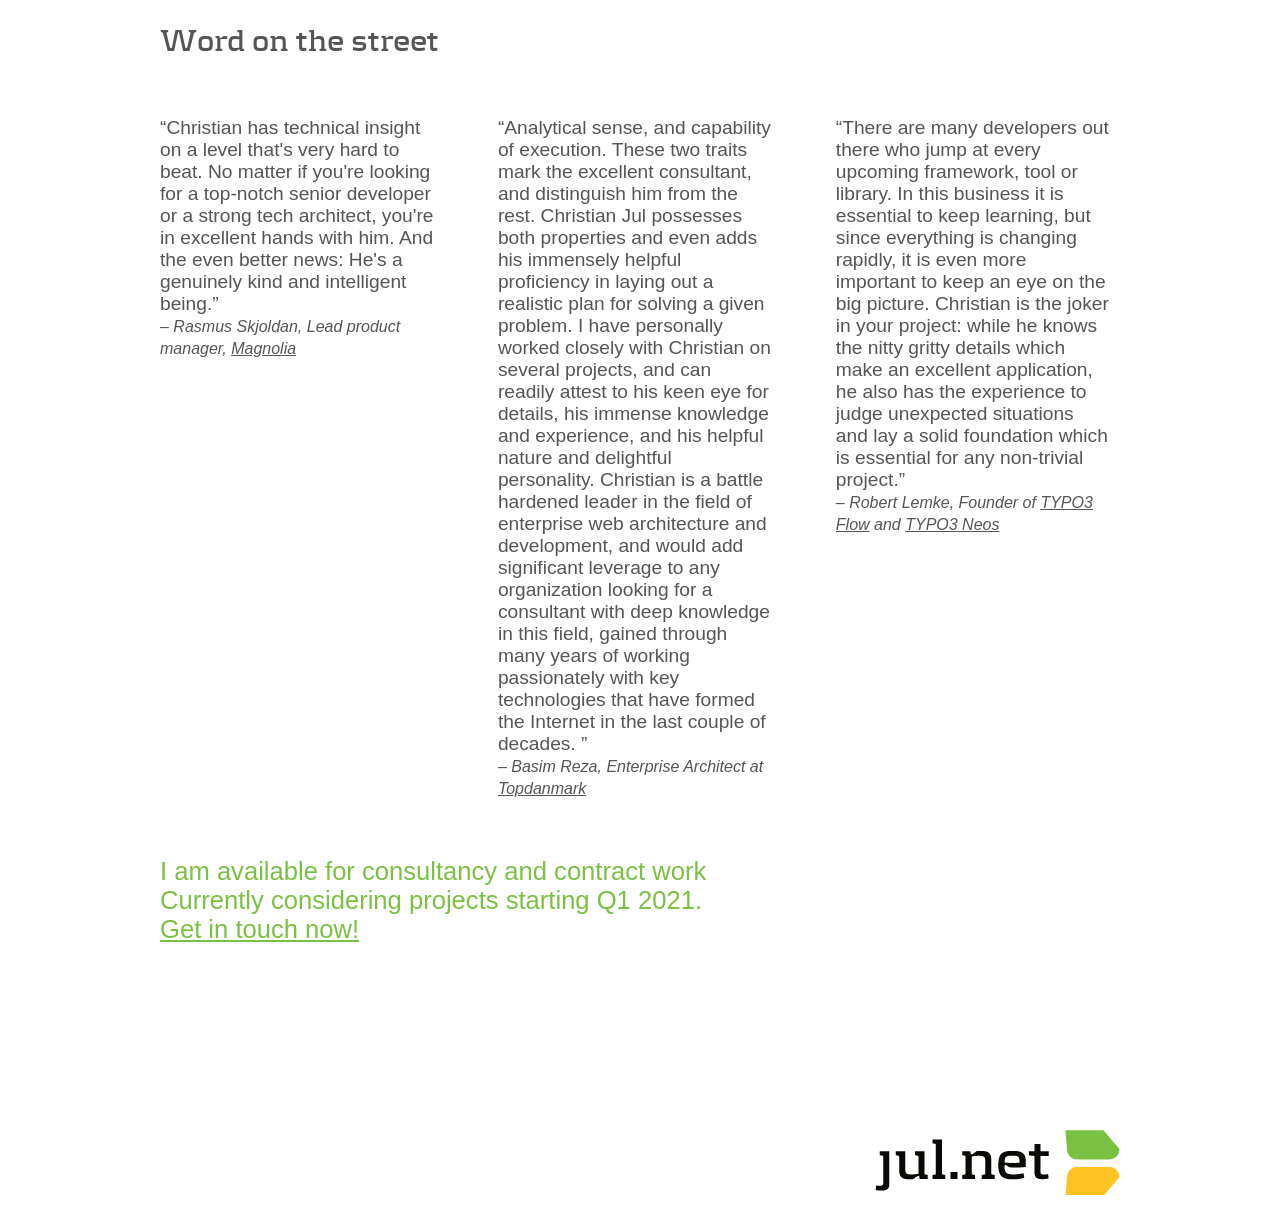
==== commit d78ff908: "Update availability" ====
--- a/index.html
+++ b/index.html
@@ -43,7 +43,7 @@
             <small>Robert Lemke, Founder of <a href="http://flow.typo3.org">TYPO3 Flow</a> and <a href="http://neos.typo3.org">TYPO3 Neos</a></small></blockquote>
                                         <div class="clearfix"></div>
              <p>I am available for consultancy and contract work<br />
-                Currently considering projects starting August 2019.<br />
+                Currently considering projects starting Q1 2021.<br />
                 <a href="mailto:christian@jul.net?subject=Let's%20work%20together">Get in touch now!</a></p>
         </section>
         <footer>
